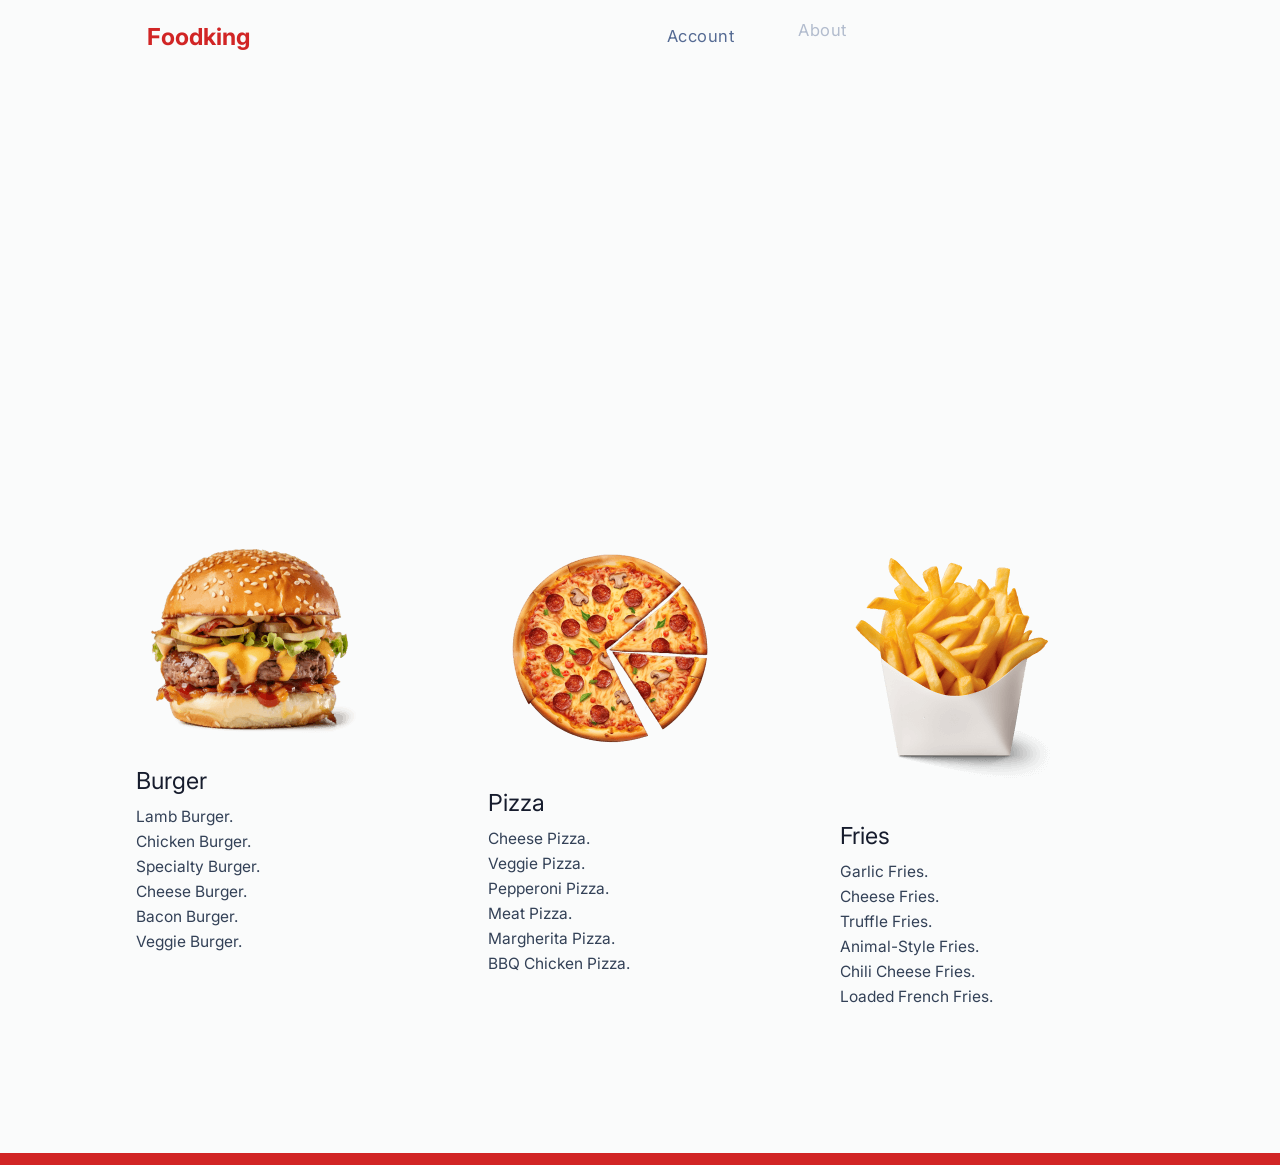
==== index.html @ 07a46b72 "Add files via upload" ====
<!DOCTYPE html>
<html lang="en">
  <head>
    <meta charset="UTF-8" />
    <meta http-equiv="X-UA-Compatible" content="IE=edge" />
    <meta name="viewport" content="width=device-width, initial-scale=1.0" />
    <title>Responsive Landing Page using HTML, CSS & Javascript</title>

    <link rel="stylesheet" href="style.css" />
    <!-- ==== ANIMATE ON SCROLL CSS CDN  ==== -->
    <link href="https://unpkg.com/aos@2.3.1/dist/aos.css" rel="stylesheet" />
  </head>
  <body>
    <!-- ==== HEADER ==== -->
    <header class="container header">
      <!-- ==== NAVBAR ==== -->
      <nav class="nav">
        <div class="logo">
          <h2>Foodking </h2>
        </div>

        <div class="nav_menu" id="nav_menu">
          <button class="close_btn" id="close_btn">
            <i class="ri-close-fill"></i>
          </button>

          <ul class="nav_menu_list">
            <li class="nav_menu_item">
              <a href="#" class="nav_menu_link">account</a>
            </li>
            <li class="nav_menu_item">
              <a href="#" class="nav_menu_link">about</a>
            </li>
            <li class="nav_menu_item">
              <a href="#" class="nav_menu_link">service</a>
            </li>
            <li class="nav_menu_item">
              <a href="#" class="nav_menu_link">contact</a>
            </li>
          </ul>
        </div>

        <button class="toggle_btn" id="toggle_btn">
          <i class="ri-menu-line"></i>
        </button>
      </nav>
    </header>

    <section>
      <div class="container">
        <div class="grid-cols-2">
          <div class="grid-item-1">
            <h1 class="main-heading">
              Welcome to <span>Foodking.</span>
              <br />
              Fast Food Restaurant.
            </h1>
            <p class="info-text">
              CRISPY, EVERY BITE TASTE
              POPULAR FOOD ITEMS.
            </p>

            <div class="btn_wrapper">
              <button class="btn view_more_btn">
                view Menu <i class="ri-arrow-right-line"></i>
              </button>

              <button class="btn documentation_btn">ORDER NOW</button>
            </div>
          </div>
          <div class="grid-item-2">
            <div class="team_img_wrapper">
              <img src="https://img.freepik.com/free-vector/fast-food-set-with-hamburger-hotdog_1308-102865.jpg" alt="team-img" />
            </div>
          </div>
        </div>
      </div>
    </section>

    <section class="wrapper">
      <div class="container" data-aos="fade-up" data-aos-duration="1000">
        <div class="grid-cols-3">
          <div class="grid-col-item">
            <div class="icon">

              <img src="burger.png">


            </div>
            <div class="featured_info">
              <span class="title">Burger </span>
              <p>
                Lamb Burger.<br>
                Chicken Burger.<br>
                Specialty Burger.<br>
                Cheese Burger.<br>
                Bacon Burger.<br>
                Veggie Burger.<br>
              </p>
            </div>
          </div>
          <div class="grid-col-item">
            <div class="icon">
              


              <img src="pizza.png">


            </div>
            <div class="featured_info">
              <span class="title">Pizza</span>
              <p>
                Cheese Pizza.<br>
                Veggie Pizza.<br>
                Pepperoni Pizza.<br>
                Meat Pizza.<br>
                Margherita Pizza.<br>
                BBQ Chicken Pizza.<br>

              </p>
            </div>
          </div>

          <div class="grid-col-item">
            <div class="icon">
              


           <img src="fries.png">


            </div>
            <div  class="featured_info">
              <span class="title">Fries</span>
              <p>
                Garlic Fries.<br>
                Cheese Fries.<br>
                Truffle Fries.<br>
                Animal-Style Fries.<br>
                Chili Cheese Fries.<br>               
                Loaded French Fries.<br>
              </p>
            </div>
          </div>
        </div>
      </div>
    </section>

    <footer></footer>

    <!-- ==== ANIMATE ON SCROLL JS CDN -->
    <script src="https://unpkg.com/aos@2.3.1/dist/aos.js"></script>
    <!-- ==== GSAP CDN ==== -->
    <script src="https://cdnjs.cloudflare.com/ajax/libs/gsap/3.8.0/gsap.min.js"></script>
    <!-- ==== SCRIPT.JS ==== -->
    <script src="./script.js" defer></script>
  </body>
</html>
---- style.css ----
/* ==== "Inter" FONT-FAMILY FROM FONTS.GOOGLE.COM  ==== */
@import url("https://fonts.googleapis.com/css2?family=Inter:wght@400;500&display=swap");
/* ==== ROOT RESET ==== */
* {
  margin: 0;
  padding: 0;
  box-sizing: border-box;
  font-family: "Inter", sans-serif;
}
*,
*::before,
*::after {
  box-sizing: border-box;
}

/* ==== CSS VARIABLES ==== */
:root {
  --primary-color: #D12525;
  --link-color: #506690;
  --btn-hover-color: #D12525;
  --lg-heading: #161c2d;
  --text-content: #869ab8;
  --fixed-header-height: 4.5rem;
  --font-size-body-text: clamp(14px, 1.6vw, 16px);
  --h1-font-size: calc(var(--font-size-body-text) * 2.4);
  --h2-font-size: calc(var(--h1-font-size) - 15px);
  --h3-font-size: calc(var(var(--h2-font-size)) - 8px);
}

/* ==== RESET HTML ==== */
body {
  width: 100%;
  height: 100vh;
  overflow-x: hidden;
  background-color: #fafbfb;
}
ul li {
  list-style-type: none;
}
a {
  text-decoration: none;
}
button {
  background-color: transparent;
  border: none;
  outline: none;
  cursor: pointer;
}
/* ==== CONTAINER ==== */
.container {
  width: 100%;
}
@media screen and (min-width: 1040px) {
  .container {
    width: 1040px;
    margin: 0 auto;
  }
}
/* ==== HEADER ==== */
.header {
  height: var(--fixed-header-height);
  padding: 0 1.7rem;
}

/* ==== NAV ==== */
.nav {
  width: 100%;
  height: 100%;
  display: flex;
  align-items: center;
  justify-content: space-between;
}
/* ==== LOGO ==== */
.logo h2 {
  font-size: var(--h2-font-size);
  color:#D12525;
}
/* ====  NAV-MENU  ==== */
.nav_menu_list {
  display: flex;
  align-items: center;
}
.nav_menu_list .nav_menu_item {
  margin: 0 2rem;
}
.nav_menu_item .nav_menu_link {
  font-size: 16.5px;
  line-height: 27px;
  color: var(--link-color);
  text-transform: capitalize;
  letter-spacing: 0.5px;
}
.nav_menu_link:hover {
  color: var(--primary-color);
}
.toggle_btn {
  font-size: 20px;
  font-weight: 600;
  color: var(--lg-heading);
  z-index: 4;
}
.nav_menu,
.close_btn {
  display: none;
}
.show {
  right: 3% !important;
}
/* ====  WRAPPER ==== */


.wrapper .title {
  font-size: var(--h2-font-size);
}

.grid-cols-2 {
  width: 100%;
  height: 100%;
  display: grid;
  grid-template-columns: repeat(2, 1fr);
  gap: 4rem;
}
.grid-item-1 {
  padding-top: 5rem;
  padding-left: 1.5rem;
}
.main-heading {
  font-weight: 300;
  font-size: var(--h1-font-size);
  line-height: 1.1;
}
.main-heading span {
  color: var(--primary-color);
}
.info-text {
  margin-top: 1.5rem;
  font-size: 19px;
  line-height: 28px;
  color: #334157;
}
.btn_wrapper {
  margin-top: 3.5rem;
  display: flex;
  width: 100%;
}
.btn {
  width: 110px;
  height: 50px;
  background-color: var(--primary-color);
  display: block;
  font-size: 16px;
  color: #fff;
  text-transform: capitalize;
  border-radius: 7px;
  letter-spacing: 1px;
  transition: 0.4s;
}
.btn:hover {
  transform: translateY(-3px);
  background-color: var(--btn-hover-color);
}
.view_more_btn {
  width: 180px;
  height: 55px;
  display: flex;
  align-items: center;
  justify-content: center;
  font-size: 16px;
  letter-spacing: 0;
  color: #fff;
  font-weight: 500;
  margin-right: 10px;
  box-shadow: 0 0.5rem 1.5rem rgba(22, 28, 45, 0.1);
}
.view_more_btn i {
  margin-left: 0.7rem;
}
.view_more_btn:hover {
  transition: box-shadow 0.25s ease, transform 0.25s ease;
}
.documentation_btn {
  width: 150px;
  height: 55px;
  font-size: 16px;
  font-weight: 500;
  color: #fff;
  letter-spacing: 0;
  background-color: #e1e7fc;
  color: #D12525;
  box-shadow: 0 0.5rem 1.5rem rgba(22, 28, 45, 0.1);
}
.documentation_btn:hover {
  background-color: #d7ddf1;
  transition: box-shadow 0.25s ease, transform 0.25s ease;
}
.grid-item-2 {
  width: 100%;
  height: 100%;
}
.team_img_wrapper {
  width: 500px;
  max-width: 100%;
  height: 440px;
}
.team_img_wrapper img {
  width: 100%;
  height: 100%;
  object-fit: contain;
}
.grid-cols-3 {
  width: 100%;
  height: 100%;
  display: grid;
  grid-template-columns: repeat(3, 1fr);
  column-gap: 3rem;
  row-gap: 2rem;
  padding: 1rem;
}
.grid-col-item {
  height: 100%;
}
.icon {
  width: 100%;
  line-height: 40px;
}
.icon svg {
  width: 30px;
  height: 30px;
  color: #6b85d8;
}
.featured_info {
  width: 100%;
}
.featured_info span {
  width: 100%;
  display: block;
  font-size: 21px;
  line-height: 33px;
  color: var(--lg-heading);
}
.featured_info p {
  display: block;
  width: 100%;
  margin-top: 7px;
  font-weight: 400;
  color: #334157;
  line-height: 25px;
  font-size: 15.5px;
}
footer {
  width: 100%;
  background-color: var(--primary-color);
  height: 12px;
  margin-top: 8rem;
}

/* ==== MEDIA QURIES FOR RESPONSIVE DESIGN ==== */
@media screen and (min-width: 768px) {
  .toggle_btn {
    display: none;
  }
  .nav_menu {
    display: block;
  }
}

@media screen and (max-width: 768px) {
  .logo h2 {
    font-size: var(--h2-font-size);
  }
  .nav_menu {
    position: fixed;
    width: 93%;
    height: 100%;
    display: block;
    top: 2.5%;
    right: -100%;
    background-color: #fff;
    padding: 3rem;
    border-radius: 10px;
    box-shadow: 0 0.5rem 1.5rem rgba(22, 28, 45, 0.1);
    z-index: 50;
    transition: 0.4s;
  }
  .nav_menu_list {
    flex-direction: column;
    align-items: flex-start;
    margin-top: 4rem;
  }
  .nav_menu_list .nav_menu_item {
    margin: 1rem 0;
  }
  .nav_menu_item .nav_menu_link {
    font-size: 18px;
  }
  .close_btn {
    display: block;
    position: absolute;
    right: 10%;
    font-size: 25px;
    color: #50689e;
  }
  .close_btn:hover {
    color: #000;
  }
  .wrapper {
    padding: 0 0.7rem;
  }
  .grid-item-1 {
    padding-left: 0rem;
  }
  .main-heading {
    font-size: var(--h1-font-size);
    line-height: 1.1;
  }
  .view_more_btn {
    width: 140px;
    height: 55px;
    font-size: 13.5px;
    margin-right: 1rem;
  }
  .grid-cols-3 {
    grid-template-columns: repeat(auto-fit, minmax(100%, 1fr));
  }
  .featured_info p {
    line-height: 23px;
    font-size: 14px;
  }
}

@media screen and (max-width: 991px) {
  .wrapper {
    padding-top: 3rem;
  }
  .grid-cols-2 {
    grid-template-columns: repeat(auto-fit, minmax(100%, 1fr));
  }
  .grid-item-1 {
    order: 2;
    display: flex;
    flex-direction: column;
    align-items: center;
    justify-content: center;
    padding-top: 0;
  }
  .main-heading {
    font-size: var(--h1-font-size);
    text-align: center;
    line-height: 1.1;
  }
  .info-text {
    font-size: 16px;
    text-align: center;
    padding: 0.7rem;
  }
  .btn_wrapper {
    width: 100%;
    display: flex;
    align-items: center;
    justify-content: center;
  }
  .grid-item-2 {
    order: 1;
    display: flex;
    flex-direction: column;
    align-items: center;
    justify-content: center;
  }
  .team_img_wrapper {
    width: 350px;
    height: 350px;
  }
  .featured_info span {
    font-size: 19px;
  }
}
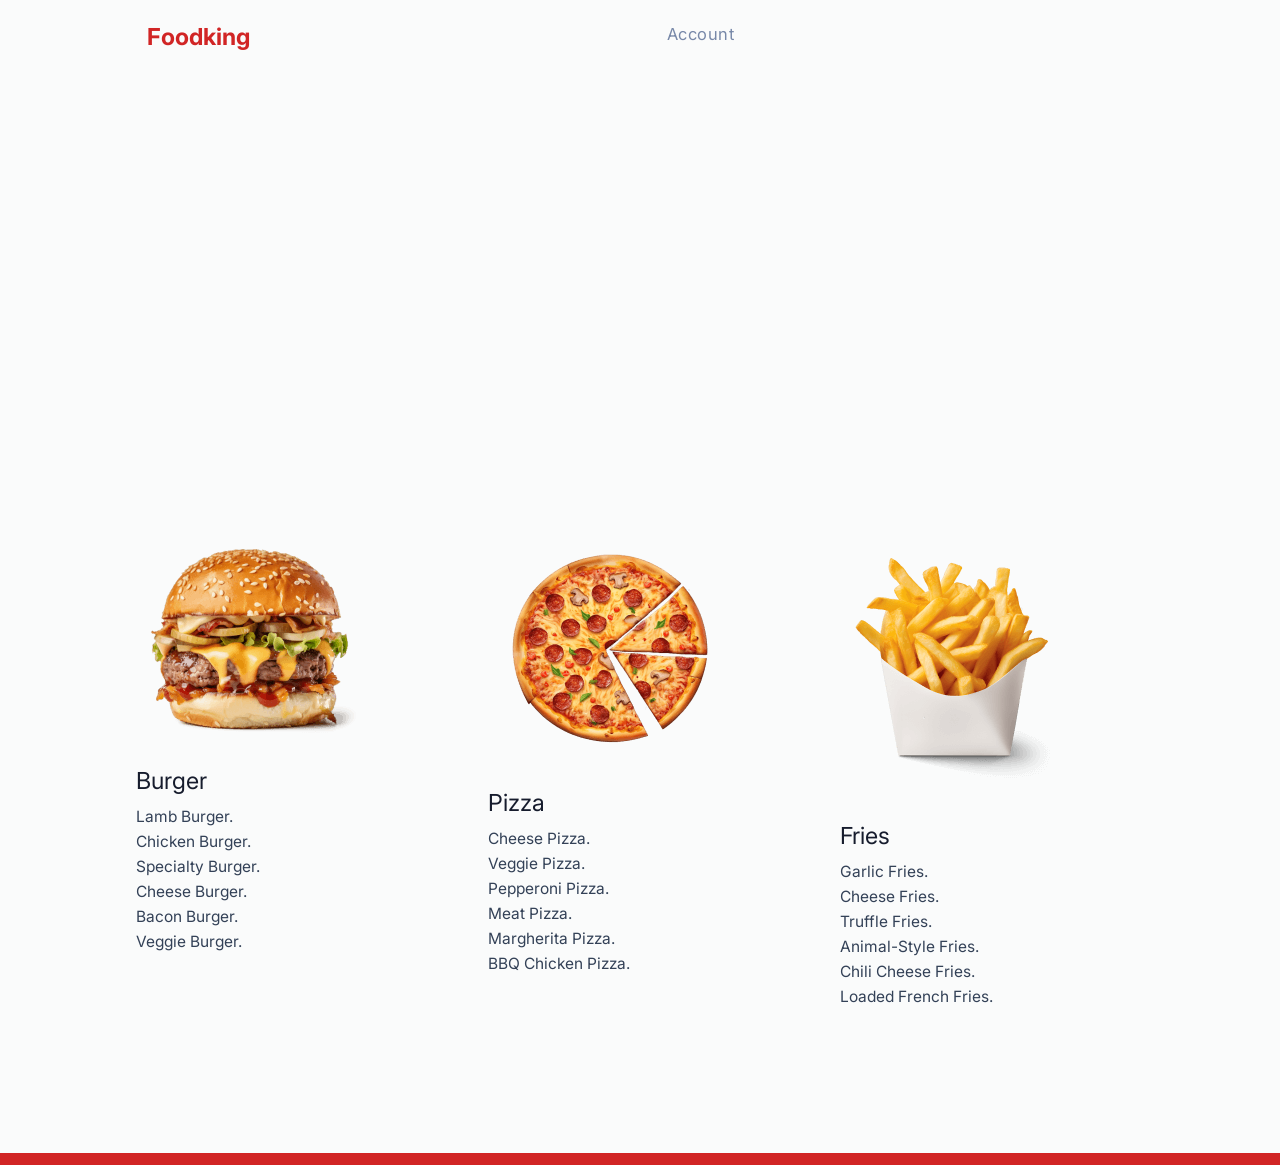
==== commit c45e0660: "index.html" ====
--- a/index.html
+++ b/index.html
@@ -65,7 +65,7 @@
                 view Menu <i class="ri-arrow-right-line"></i>
               </button>
 
-              <button class="btn documentation_btn">ORDER NOW</button>
+              <button class="btn documentation_btn"><a href="order.html" style="color: #D12525;">ORDER NOW</a></button>
             </div>
           </div>
           <div class="grid-item-2">
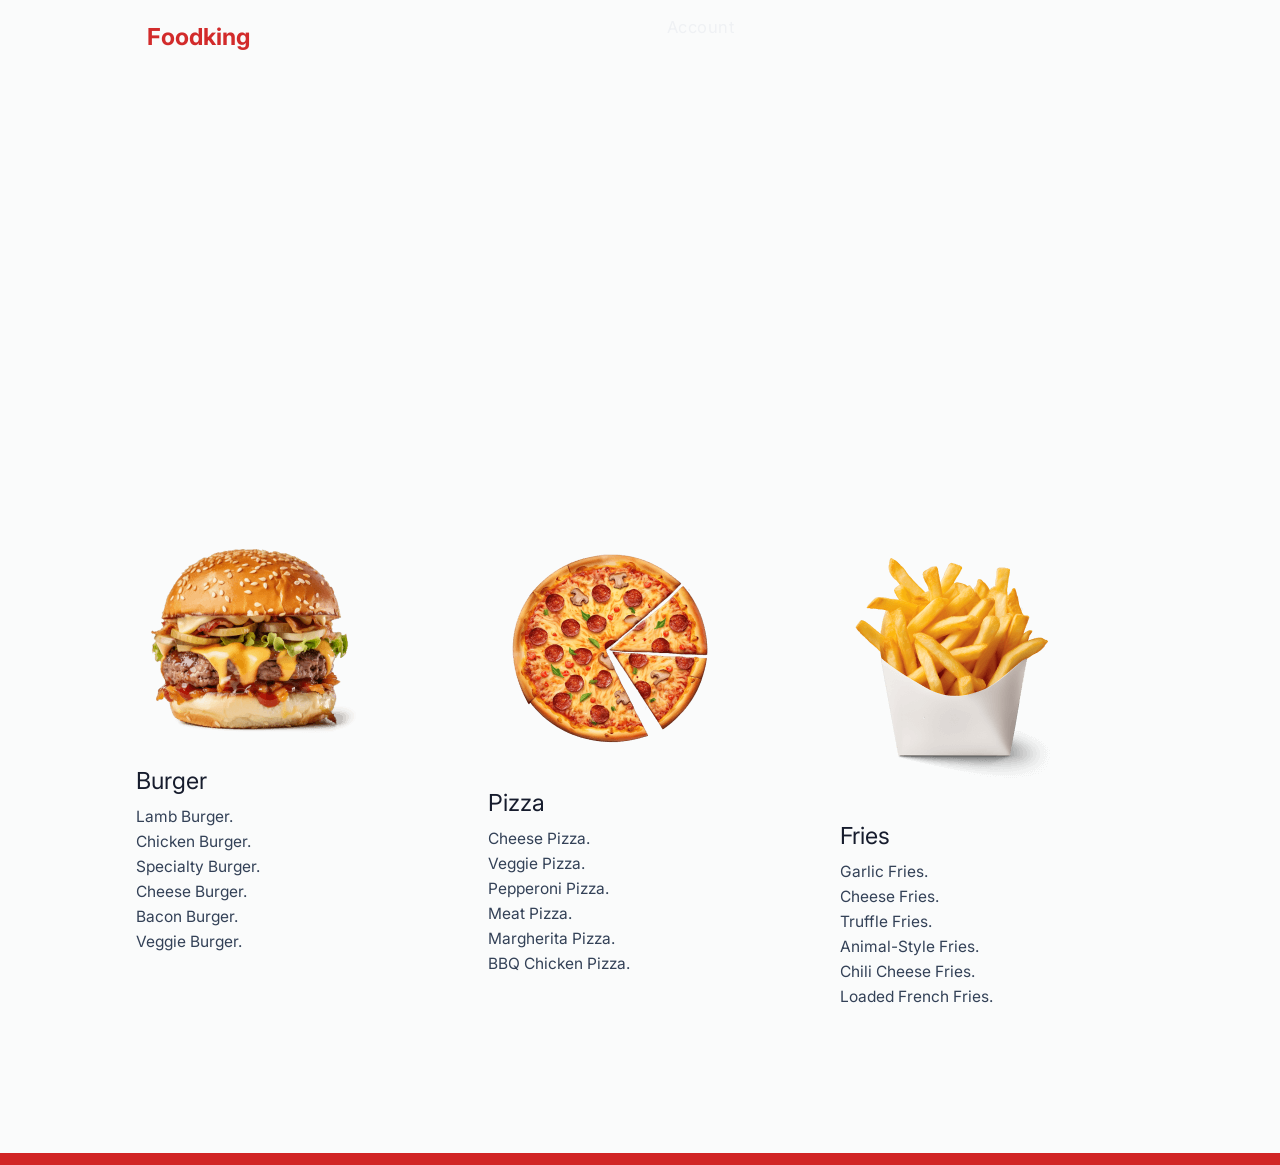
==== commit c2297491: "index.html" ====
--- a/index.html
+++ b/index.html
@@ -9,6 +9,7 @@
     <link rel="stylesheet" href="style.css" />
     <!-- ==== ANIMATE ON SCROLL CSS CDN  ==== -->
     <link href="https://unpkg.com/aos@2.3.1/dist/aos.css" rel="stylesheet" />
+    
   </head>
   <body>
     <!-- ==== HEADER ==== -->
@@ -65,7 +66,7 @@
                 view Menu <i class="ri-arrow-right-line"></i>
               </button>
 
-              <button class="btn documentation_btn"><a href="order.html" style="color: #D12525;">ORDER NOW</a></button>
+              <button  class="btn documentation_btn"><a href="order.html" style="color: #D12525;">ORDER NOW</a></button>
             </div>
           </div>
           <div class="grid-item-2">
